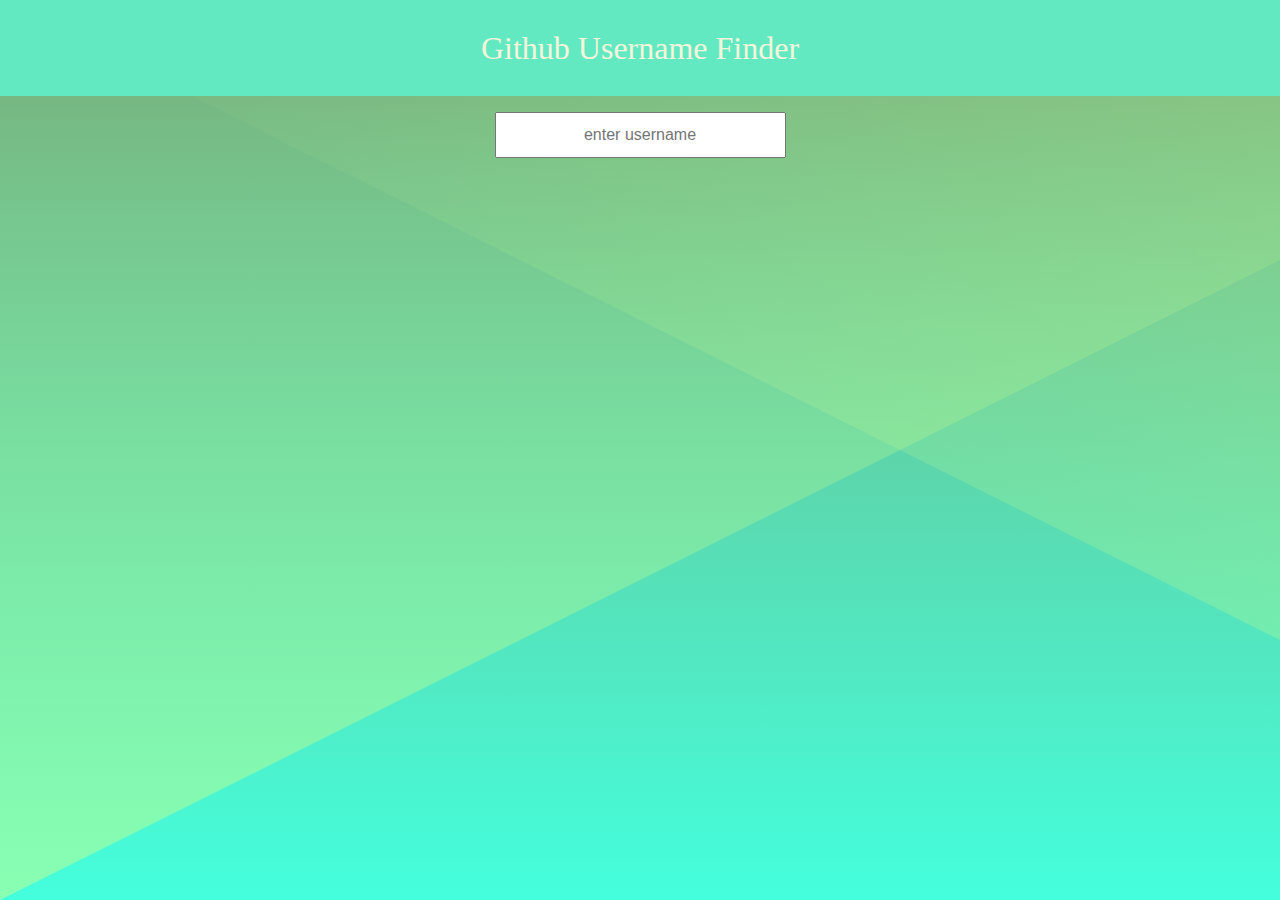
==== block-BJaajt/code/index.html @ 8adc2911 "github finder" ====
<!DOCTYPE html>
<html lang="en">
<head>
    <meta charset="UTF-8">
    <meta http-equiv="X-UA-Compatible" content="IE=edge">
    <meta name="viewport" content="width=device-width, initial-scale=1.0">
    <title>Github</title>
    <script src="./index.js" defer></script>
    <link rel="stylesheet" href="./assets/main.css">
</head>
<body>
    <header class="header fixed">
        <div class="container ">
            <h1>Github Username Finder</h1>
        </div>
    </header>
    <main class="main-background">
        <div class="container">
            <div class="input-wrap">
                <input type="text" placeholder="enter username" class="input_username">
            </div>
            <div class="root">
                <div class="userInfo">
    
                </div>
                <div class="userFollowingInfo">
    
                </div>
                <div class="userFollowersInfo">
                    
                </div>
            </div>
        </div>
        
    </main>
</body>
</html>
---- block-BJaajt/code/assets/main.css ----
/* http://meyerweb.com/eric/tools/css/reset/ 
   v2.0 | 20110126
   License: none (public domain)
*/
html, body, div, span, applet, object, iframe,
h1, h2, h3, h4, h5, h6, p, blockquote, pre,
a, abbr, acronym, address, big, cite, code,
del, dfn, em, img, ins, kbd, q, s, samp,
small, strike, strong, sub, sup, tt, var,
b, u, i, center,
dl, dt, dd, ol, ul, li,
fieldset, form, label, legend,
table, caption, tbody, tfoot, thead, tr, th, td,
article, aside, canvas, details, embed,
figure, figcaption, footer, header, hgroup,
menu, nav, output, ruby, section, summary,
time, mark, audio, video {
  margin: 0;
  padding: 0;
  border: 0;
  font-size: 100%;
  font: inherit;
  vertical-align: baseline;
}

/* HTML5 display-role reset for older browsers */
article, aside, details, figcaption, figure,
footer, header, hgroup, menu, nav, section {
  display: block;
}

body {
  line-height: 1;
}

ol, ul {
  list-style: none;
}

blockquote, q {
  quotes: none;
}

blockquote:before, blockquote:after,
q:before, q:after {
  content: '';
  content: none;
}

table {
  border-collapse: collapse;
  border-spacing: 0;
}

* {
  -webkit-box-sizing: border-box;
          box-sizing: border-box;
}

body {
  font-size: 16px;
}

.container {
  max-width: 1000px;
  margin: 0 auto;
}

body {
  background-color: #77aa77;
  background-image: url("data:image/svg+xml,%3Csvg xmlns='http://www.w3.org/2000/svg' width='100%25' height='100%25' viewBox='0 0 2 1'%3E%3Cdefs%3E%3ClinearGradient id='a' gradientUnits='userSpaceOnUse' x1='0' x2='0' y1='0' y2='1'%3E%3Cstop offset='0' stop-color='%2377aa77'/%3E%3Cstop offset='1' stop-color='%234fd'/%3E%3C/linearGradient%3E%3ClinearGradient id='b' gradientUnits='userSpaceOnUse' x1='0' y1='0' x2='0' y2='1'%3E%3Cstop offset='0' stop-color='%23cf8' stop-opacity='0'/%3E%3Cstop offset='1' stop-color='%23cf8' stop-opacity='1'/%3E%3C/linearGradient%3E%3ClinearGradient id='c' gradientUnits='userSpaceOnUse' x1='0' y1='0' x2='2' y2='2'%3E%3Cstop offset='0' stop-color='%23cf8' stop-opacity='0'/%3E%3Cstop offset='1' stop-color='%23cf8' stop-opacity='1'/%3E%3C/linearGradient%3E%3C/defs%3E%3Crect x='0' y='0' fill='url(%23a)' width='2' height='1'/%3E%3Cg fill-opacity='0.5'%3E%3Cpolygon fill='url(%23b)' points='0 1 0 0 2 0'/%3E%3Cpolygon fill='url(%23c)' points='2 1 2 0 0 0'/%3E%3C/g%3E%3C/svg%3E");
  background-attachment: fixed;
  background-size: cover;
  height: 100vh;
}

.header {
  background-color: #62E9C2;
  padding: 2rem 0;
  position: fixed;
  width: 100%;
  top: 0;
}

.header h1 {
  font-size: 2rem;
  color: beige;
  text-align: center;
}

.input-wrap {
  text-align: center;
}

.input-wrap input {
  font-size: 1rem;
  padding: 0.75rem 2.5rem;
  text-align: center;
  margin-top: 7rem;
}

img {
  width: 10rem;
  height: 10rem;
  border-radius: 50%;
}

.userFollowingInfo h3, .userFollowersInfo h3 {
  font-size: 1.25rem;
  font-weight: 600;
}

.userFollowingInfo ul, .userFollowersInfo ul {
  display: -webkit-box;
  display: -ms-flexbox;
  display: flex;
  -ms-flex-wrap: wrap;
      flex-wrap: wrap;
}

.userFollowingInfo ul li, .userFollowersInfo ul li {
  padding: 2rem;
  margin: 1rem;
  border: 1px solid black;
}

.userInfo {
  text-align: center;
  padding: 2rem 0;
}

.userInfo h2 {
  padding: 1rem 0;
  font-size: 1.5rem;
}

.userInfo a {
  text-decoration: none;
  cursor: pointer;
}
/*# sourceMappingURL=main.css.map */
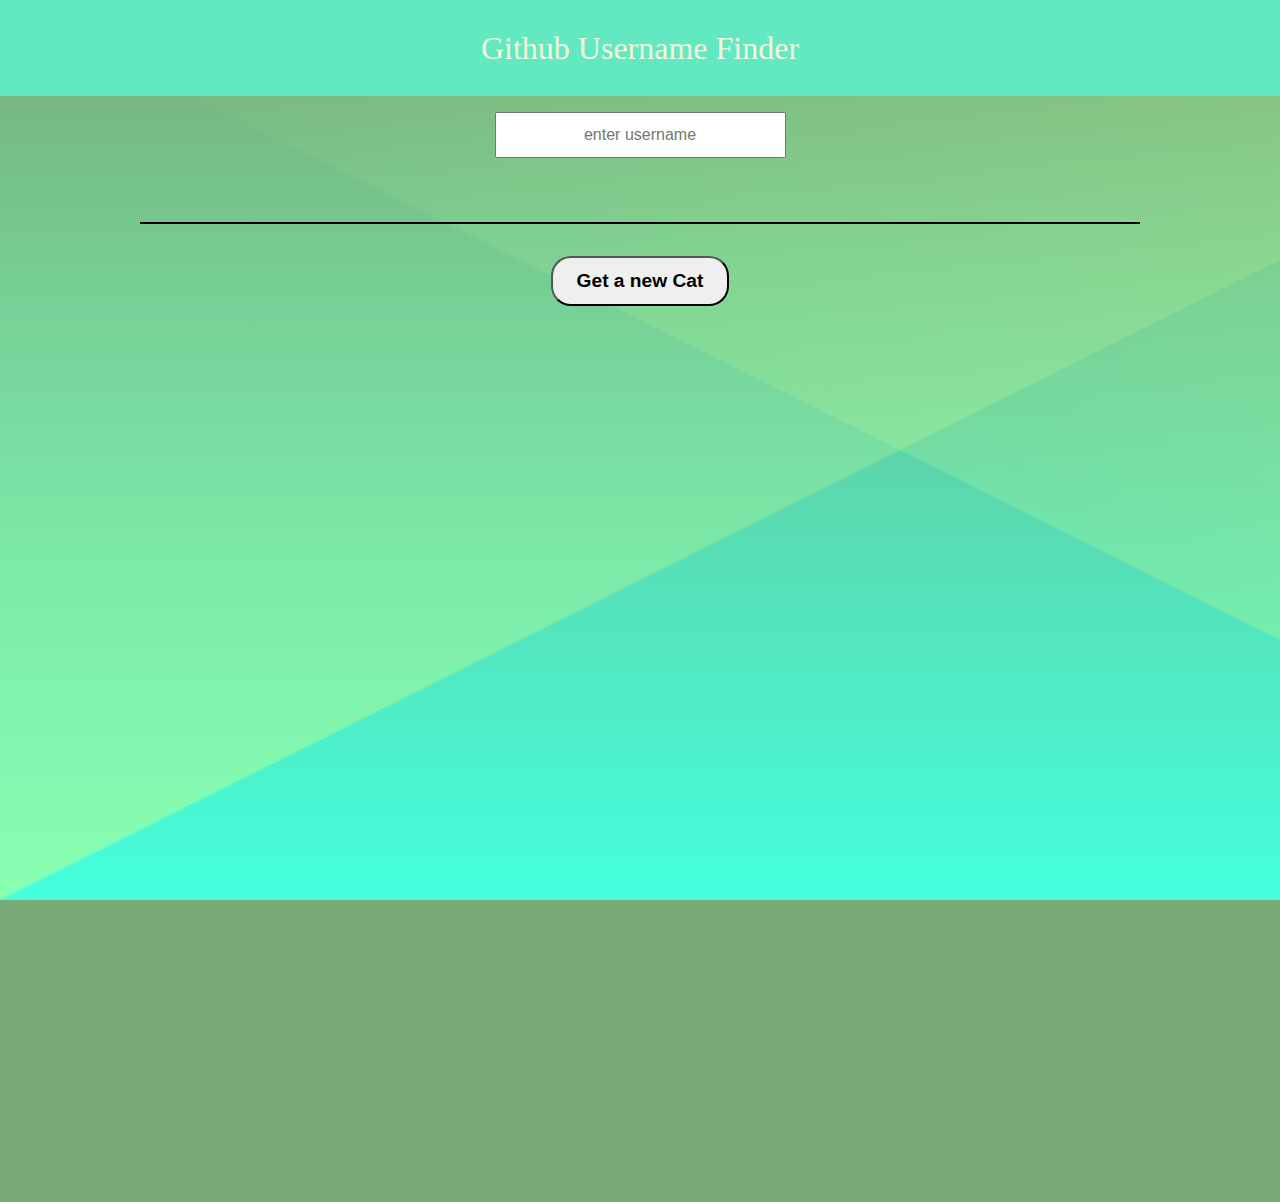
==== commit b86ccd66: "cat image generator" ====
--- a/block-BJaajt/code/index.html
+++ b/block-BJaajt/code/index.html
@@ -31,6 +31,15 @@
                 </div>
             </div>
         </div>
+
+        <div class="cat container">
+            <div class="btn-wrap">
+                <button class="btn">Get a new Cat</button>
+            </div>
+            <div class="image_cat_wrap">
+                
+            </div>
+        </div>
         
     </main>
 </body>
--- a/block-BJaajt/code/assets/main.css
+++ b/block-BJaajt/code/assets/main.css
@@ -138,4 +138,27 @@
   text-decoration: none;
   cursor: pointer;
 }
+
+.cat {
+  border-top: 2px solid black;
+  padding: 2rem 0;
+}
+
+.btn-wrap {
+  text-align: center;
+}
+
+.btn-wrap .btn {
+  padding: 0.75rem 1.5rem;
+  font-size: 1.2rem;
+  font-weight: 600;
+  border-radius: 20px;
+}
+
+.image_cat_wrap {
+  width: 50rem;
+  height: 50rem;
+  text-align: center;
+  margin: 2rem auto;
+}
 /*# sourceMappingURL=main.css.map */